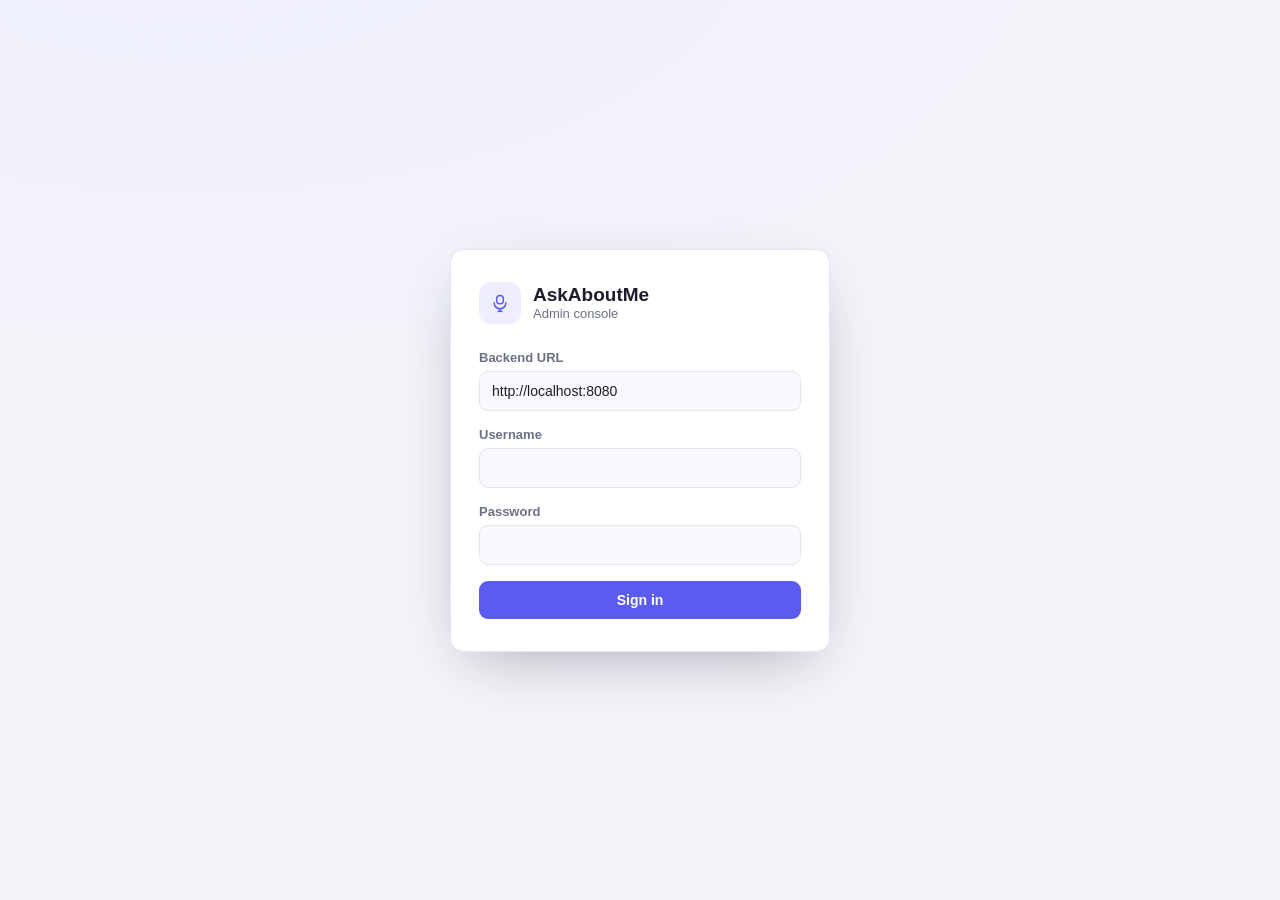
==== Admin-Frontend/index.html @ 6f8b1164 "set up admin front end" ====
<!doctype html>
<html lang="en">
<head>
<meta charset="UTF-8" />
<meta name="viewport" content="width=device-width, initial-scale=1.0" />
<title>AskAboutMe Admin</title>
<link rel="stylesheet" href="css/styles.css" />
</head>
<body>

<!-- ===================== Login screen ===================== -->
<main id="login-screen" class="login-screen">
  <div class="login-card">
    <div class="brand">
      <span class="brand-icon">
        <svg viewBox="0 0 24 24" fill="none" stroke="currentColor" stroke-width="1.8"><path d="M12 3a4 4 0 0 0-4 4v2a4 4 0 0 0 8 0V7a4 4 0 0 0-4-4Z"/><path d="M5 11v1a7 7 0 0 0 14 0v-1"/><path d="M12 19v3"/><path d="M9 22h6"/></svg>
      </span>
      <div>
        <h1>AskAboutMe</h1>
        <p>Admin console</p>
      </div>
    </div>

    <form id="login-form" novalidate>
      <label class="field">
        <span>Backend URL</span>
        <input type="text" id="api-base" autocomplete="off" value="http://localhost:8080" required />
      </label>
      <label class="field">
        <span>Username</span>
        <input type="text" id="username" autocomplete="username" required />
      </label>
      <label class="field">
        <span>Password</span>
        <input type="password" id="password" autocomplete="current-password" required />
      </label>

      <p id="login-error" class="error-text" hidden></p>

      <button type="submit" id="login-submit" class="btn btn-primary btn-block">
        <span class="btn-label">Sign in</span>
        <span class="spinner" hidden></span>
      </button>
    </form>
  </div>
</main>

<!-- ===================== Dashboard ===================== -->
<div id="dashboard" class="dashboard" hidden>
  <header class="app-header">
    <div class="brand brand-compact">
      <span class="brand-icon">
        <svg viewBox="0 0 24 24" fill="none" stroke="currentColor" stroke-width="1.8"><path d="M12 3a4 4 0 0 0-4 4v2a4 4 0 0 0 8 0V7a4 4 0 0 0-4-4Z"/><path d="M5 11v1a7 7 0 0 0 14 0v-1"/><path d="M12 19v3"/><path d="M9 22h6"/></svg>
      </span>
      <span class="brand-title">AskAboutMe <em>Admin</em></span>
    </div>
    <div class="header-actions">
      <button id="refresh-btn" class="btn btn-ghost btn-icon" title="Refresh">
        <svg viewBox="0 0 24 24" fill="none" stroke="currentColor" stroke-width="1.8"><path d="M21 12a9 9 0 1 1-2.64-6.36"/><path d="M21 4v6h-6"/></svg>
      </button>
      <span id="whoami" class="whoami"></span>
      <button id="logout-btn" class="btn btn-ghost">Log out</button>
    </div>
  </header>

  <main class="container">
    <section class="upload-card" id="dropzone">
      <input type="file" id="file-input" hidden />
      <div class="upload-body">
        <span class="upload-icon">
          <svg viewBox="0 0 24 24" fill="none" stroke="currentColor" stroke-width="1.6"><path d="M12 16V4"/><path d="m6 10 6-6 6 6"/><path d="M4 20h16"/></svg>
        </span>
        <p class="upload-title">Drag &amp; drop a file, or <button type="button" id="browse-btn" class="link-btn">browse</button></p>
        <p class="upload-hint">PDF, DOCX, DOC, MD or TXT &middot; up to 25&nbsp;MB</p>
      </div>

      <div class="upload-progress-list" id="upload-progress-list"></div>
    </section>

    <section class="files-section">
      <div class="files-header">
        <h2>Files</h2>
        <input type="search" id="search-input" placeholder="Search files…" class="search-input" />
      </div>

      <div id="files-empty" class="empty-state" hidden>
        <svg viewBox="0 0 24 24" fill="none" stroke="currentColor" stroke-width="1.4"><path d="M4 4h10l6 6v10a2 2 0 0 1-2 2H4a2 2 0 0 1-2-2V6a2 2 0 0 1 2-2Z"/><path d="M14 4v6h6"/></svg>
        <p>No files yet</p>
        <span>Upload a document above to get started.</span>
      </div>

      <div id="files-grid" class="files-grid"></div>
    </section>
  </main>
</div>

<!-- ===================== Delete confirm modal ===================== -->
<div id="confirm-modal" class="modal-overlay" hidden>
  <div class="modal" role="dialog" aria-modal="true" aria-labelledby="confirm-title">
    <h3 id="confirm-title">Delete file?</h3>
    <p id="confirm-message"></p>
    <div class="modal-actions">
      <button id="confirm-cancel" class="btn btn-ghost">Cancel</button>
      <button id="confirm-delete" class="btn btn-danger">Delete</button>
    </div>
  </div>
</div>

<!-- ===================== Toasts ===================== -->
<div id="toast-container" class="toast-container" aria-live="polite"></div>

<script src="js/app.js"></script>
</body>
</html>
---- Admin-Frontend/css/styles.css ----
:root {
  --bg: #f4f5fa;
  --surface: #ffffff;
  --surface-2: #f8f9fc;
  --border: #e4e6ef;
  --text: #1c1e2b;
  --text-muted: #6b7085;
  --accent: #5b5bf0;
  --accent-hover: #4747d6;
  --accent-soft: #eeeeff;
  --success: #1a9d6c;
  --success-soft: #e7f7f0;
  --danger: #e0455f;
  --danger-soft: #fdeaee;
  --warning: #b5820a;
  --warning-soft: #fbf2df;
  --radius: 14px;
  --radius-sm: 9px;
  --shadow: 0 1px 2px rgba(20, 22, 40, 0.04), 0 8px 24px -12px rgba(20, 22, 40, 0.12);
  --shadow-lg: 0 20px 60px -20px rgba(20, 22, 40, 0.35);
  color-scheme: light;
}

@media (prefers-color-scheme: dark) {
  :root {
    --bg: #14151f;
    --surface: #1b1c29;
    --surface-2: #20212f;
    --border: #2c2d3d;
    --text: #eef0fa;
    --text-muted: #9395ab;
    --accent: #7d7dff;
    --accent-hover: #9494ff;
    --accent-soft: #26264a;
    --success: #38c98f;
    --success-soft: #143529;
    --danger: #f0667c;
    --danger-soft: #3a1c22;
    --warning: #e0b23d;
    --warning-soft: #3a2f10;
    --shadow: 0 1px 2px rgba(0, 0, 0, 0.2), 0 12px 30px -14px rgba(0, 0, 0, 0.6);
    --shadow-lg: 0 24px 70px -20px rgba(0, 0, 0, 0.7);
    color-scheme: dark;
  }
}

* { box-sizing: border-box; }

/* The [hidden] attribute loses to any author rule that sets `display` (e.g. .modal-overlay's
   display:flex, .login-screen's display:flex) because origin precedence beats specificity - an
   author-stylesheet rule always wins over the browser's default [hidden]{display:none}. This
   makes `hidden` actually work everywhere it's toggled via JS (el.hidden = true/false). */
[hidden] { display: none !important; }

html, body {
  margin: 0;
  height: 100%;
  background: var(--bg);
  color: var(--text);
  font-family: -apple-system, BlinkMacSystemFont, "Segoe UI", Roboto, Helvetica, Arial, sans-serif;
  -webkit-font-smoothing: antialiased;
}

h1, h2, h3, p { margin: 0; }

button { font-family: inherit; }

svg { width: 20px; height: 20px; display: block; }

/* ---------- buttons ---------- */
.btn {
  display: inline-flex;
  align-items: center;
  justify-content: center;
  gap: 8px;
  padding: 10px 16px;
  border-radius: var(--radius-sm);
  border: 1px solid transparent;
  font-size: 14px;
  font-weight: 600;
  cursor: pointer;
  transition: background 0.15s ease, border-color 0.15s ease, transform 0.05s ease, opacity 0.15s ease;
  white-space: nowrap;
}
.btn:active { transform: translateY(1px); }
.btn:disabled { opacity: 0.55; cursor: not-allowed; transform: none; }

.btn-primary { background: var(--accent); color: #fff; }
.btn-primary:hover:not(:disabled) { background: var(--accent-hover); }

.btn-ghost { background: transparent; color: var(--text); border-color: var(--border); }
.btn-ghost:hover:not(:disabled) { background: var(--surface-2); }

.btn-danger { background: var(--danger); color: #fff; }
.btn-danger:hover:not(:disabled) { filter: brightness(1.08); }

.btn-block { width: 100%; }
.btn-icon { padding: 9px; }

.link-btn {
  background: none; border: none; padding: 0; margin: 0;
  color: var(--accent); font-weight: 600; font-size: inherit;
  cursor: pointer; text-decoration: underline; text-underline-offset: 2px;
}

/* ---------- brand ---------- */
.brand { display: flex; align-items: center; gap: 12px; }
.brand-icon {
  display: flex; align-items: center; justify-content: center;
  width: 42px; height: 42px; border-radius: 12px;
  background: var(--accent-soft); color: var(--accent); flex-shrink: 0;
}
.brand h1 { font-size: 19px; font-weight: 700; }
.brand p { font-size: 13px; color: var(--text-muted); }
.brand-compact .brand-icon { width: 34px; height: 34px; border-radius: 10px; }
.brand-title { font-weight: 700; font-size: 16px; }
.brand-title em { font-style: normal; color: var(--accent); }

/* ---------- login ---------- */
.login-screen {
  min-height: 100vh;
  display: flex;
  align-items: center;
  justify-content: center;
  padding: 24px;
  background:
    radial-gradient(1000px 500px at 15% -10%, var(--accent-soft), transparent),
    var(--bg);
}
.login-card {
  width: 100%;
  max-width: 380px;
  background: var(--surface);
  border: 1px solid var(--border);
  border-radius: var(--radius);
  box-shadow: var(--shadow-lg);
  padding: 32px 28px;
}
.login-card .brand { margin-bottom: 26px; }

.field { display: flex; flex-direction: column; gap: 6px; margin-bottom: 16px; }
.field span { font-size: 13px; font-weight: 600; color: var(--text-muted); }
.field input {
  padding: 11px 12px;
  border-radius: var(--radius-sm);
  border: 1px solid var(--border);
  background: var(--surface-2);
  color: var(--text);
  font-size: 14px;
  outline: none;
  transition: border-color 0.15s ease, box-shadow 0.15s ease;
}
.field input:focus { border-color: var(--accent); box-shadow: 0 0 0 3px var(--accent-soft); }

.error-text {
  color: var(--danger);
  background: var(--danger-soft);
  padding: 9px 12px;
  border-radius: var(--radius-sm);
  font-size: 13px;
  margin: -4px 0 16px;
}

.spinner {
  width: 15px; height: 15px;
  border: 2px solid rgba(255,255,255,0.4);
  border-top-color: #fff;
  border-radius: 50%;
  animation: spin 0.7s linear infinite;
}
.btn-ghost .spinner { border-color: var(--border); border-top-color: var(--text); }
@keyframes spin { to { transform: rotate(360deg); } }

/* ---------- dashboard shell ---------- */
.app-header {
  position: sticky; top: 0; z-index: 20;
  display: flex; align-items: center; justify-content: space-between;
  padding: 14px 24px;
  background: color-mix(in srgb, var(--surface) 92%, transparent);
  backdrop-filter: blur(10px);
  border-bottom: 1px solid var(--border);
}
.header-actions { display: flex; align-items: center; gap: 10px; }
.whoami { font-size: 13px; color: var(--text-muted); margin-right: 2px; }

.container { max-width: 1080px; margin: 0 auto; padding: 28px 20px 60px; }

/* ---------- upload card ---------- */
.upload-card {
  background: var(--surface);
  border: 1.5px dashed var(--border);
  border-radius: var(--radius);
  padding: 30px 20px;
  text-align: center;
  transition: border-color 0.15s ease, background 0.15s ease;
  margin-bottom: 30px;
}
.upload-card.drag-over { border-color: var(--accent); background: var(--accent-soft); }

.upload-icon {
  display: inline-flex; align-items: center; justify-content: center;
  width: 46px; height: 46px; border-radius: 50%;
  background: var(--accent-soft); color: var(--accent);
  margin-bottom: 10px;
}
.upload-title { font-size: 14.5px; font-weight: 500; }
.upload-hint { font-size: 12.5px; color: var(--text-muted); margin-top: 4px; }

.upload-progress-list { margin-top: 18px; display: flex; flex-direction: column; gap: 10px; text-align: left; }
.upload-progress-item {
  border: 1px solid var(--border); border-radius: var(--radius-sm);
  padding: 10px 12px; background: var(--surface-2);
}
.upload-progress-top { display: flex; justify-content: space-between; align-items: center; gap: 10px; margin-bottom: 8px; }
.upload-progress-name { font-size: 13px; font-weight: 600; overflow: hidden; text-overflow: ellipsis; white-space: nowrap; }
.upload-progress-pct { font-size: 12px; color: var(--text-muted); flex-shrink: 0; }
.upload-progress-track { height: 6px; border-radius: 4px; background: var(--border); overflow: hidden; }
.upload-progress-fill { height: 100%; background: var(--accent); border-radius: 4px; transition: width 0.2s ease; width: 0%; }
.upload-progress-item.error .upload-progress-fill { background: var(--danger); }
.upload-progress-item.done .upload-progress-fill { background: var(--success); }
.upload-progress-error-text { font-size: 12px; color: var(--danger); margin-top: 6px; }

/* ---------- files ---------- */
.files-header {
  display: flex; align-items: center; justify-content: space-between; gap: 14px;
  margin-bottom: 16px; flex-wrap: wrap;
}
.files-header h2 { font-size: 17px; font-weight: 700; }
.search-input {
  padding: 9px 12px; border-radius: var(--radius-sm);
  border: 1px solid var(--border); background: var(--surface);
  color: var(--text); font-size: 13.5px; min-width: 200px; outline: none;
}
.search-input:focus { border-color: var(--accent); box-shadow: 0 0 0 3px var(--accent-soft); }

.files-grid {
  display: grid;
  grid-template-columns: repeat(auto-fill, minmax(260px, 1fr));
  gap: 14px;
}

.file-card {
  background: var(--surface);
  border: 1px solid var(--border);
  border-radius: var(--radius);
  padding: 16px;
  box-shadow: var(--shadow);
  display: flex;
  flex-direction: column;
  gap: 12px;
  transition: transform 0.12s ease, box-shadow 0.12s ease;
}
.file-card:hover { transform: translateY(-2px); }

.file-card-top { display: flex; gap: 12px; align-items: flex-start; }
.file-icon {
  flex-shrink: 0;
  width: 40px; height: 40px; border-radius: 10px;
  display: flex; align-items: center; justify-content: center;
  background: var(--accent-soft); color: var(--accent);
}
.file-meta { min-width: 0; }
.file-name {
  font-size: 14px; font-weight: 600;
  overflow: hidden; text-overflow: ellipsis; white-space: nowrap;
}
.file-sub { font-size: 12px; color: var(--text-muted); margin-top: 2px; }

.badge-row { display: flex; flex-wrap: wrap; gap: 6px; }
.badge {
  font-size: 11px; font-weight: 700; letter-spacing: 0.02em;
  padding: 3px 8px; border-radius: 999px; text-transform: uppercase;
}
.badge-success { background: var(--success-soft); color: var(--success); }
.badge-warning { background: var(--warning-soft); color: var(--warning); }
.badge-danger { background: var(--danger-soft); color: var(--danger); }
.badge-neutral { background: var(--surface-2); color: var(--text-muted); border: 1px solid var(--border); }

.file-card-actions { display: flex; gap: 8px; margin-top: auto; }
.file-card-actions .btn { flex: 1; padding: 8px 10px; font-size: 13px; }

/* ---------- empty state ---------- */
.empty-state {
  display: flex; flex-direction: column; align-items: center; gap: 6px;
  padding: 60px 20px; color: var(--text-muted); text-align: center;
}
.empty-state svg { width: 46px; height: 46px; opacity: 0.6; margin-bottom: 6px; }
.empty-state p { font-weight: 600; color: var(--text); font-size: 15px; }
.empty-state span { font-size: 13px; }

/* ---------- modal ---------- */
.modal-overlay {
  position: fixed; inset: 0; z-index: 50;
  background: rgba(10, 10, 20, 0.45);
  display: flex; align-items: center; justify-content: center;
  padding: 20px;
}
.modal {
  background: var(--surface);
  border-radius: var(--radius);
  border: 1px solid var(--border);
  box-shadow: var(--shadow-lg);
  padding: 24px;
  max-width: 380px;
  width: 100%;
}
.modal h3 { font-size: 16px; margin-bottom: 8px; }
.modal p { font-size: 13.5px; color: var(--text-muted); line-height: 1.5; }
.modal-actions { display: flex; justify-content: flex-end; gap: 10px; margin-top: 20px; }

/* ---------- toasts ---------- */
.toast-container {
  position: fixed; right: 18px; bottom: 18px; z-index: 100;
  display: flex; flex-direction: column; gap: 10px;
  max-width: 340px;
}
.toast {
  background: var(--surface);
  border: 1px solid var(--border);
  border-left: 4px solid var(--accent);
  border-radius: var(--radius-sm);
  box-shadow: var(--shadow-lg);
  padding: 12px 14px;
  font-size: 13.5px;
  animation: toast-in 0.18s ease;
}
.toast.success { border-left-color: var(--success); }
.toast.error { border-left-color: var(--danger); }
@keyframes toast-in { from { opacity: 0; transform: translateY(8px); } to { opacity: 1; transform: translateY(0); } }

/* ---------- responsive ---------- */
@media (max-width: 600px) {
  .app-header { padding: 12px 14px; }
  .whoami { display: none; }
  .container { padding: 20px 14px 50px; }
  .files-header { flex-direction: column; align-items: stretch; }
  .search-input { width: 100%; }
  .files-grid { grid-template-columns: 1fr; }
  .login-card { padding: 26px 20px; }
}
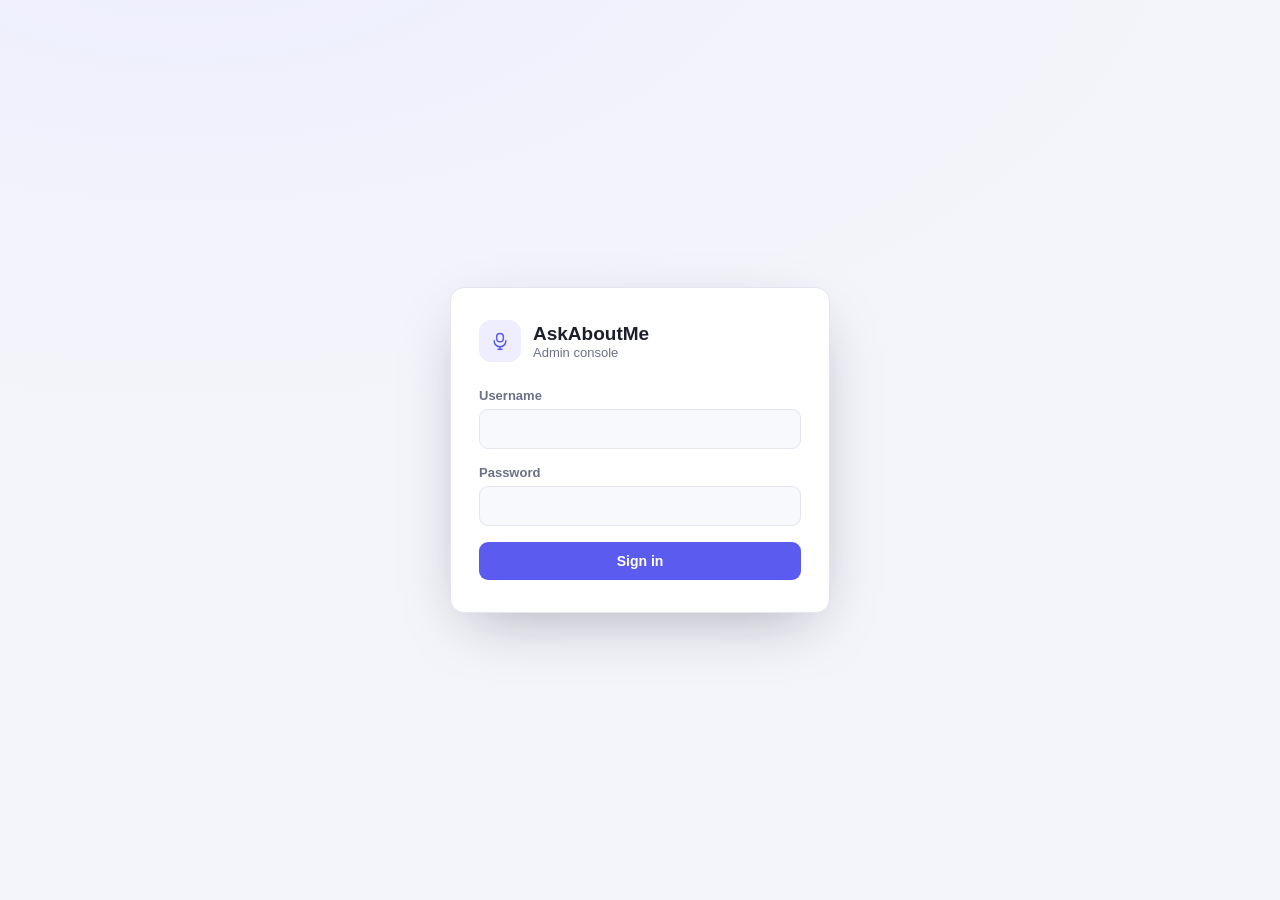
==== commit 06bb55d9: "portfolio complete" ====
--- a/Admin-Frontend/index.html
+++ b/Admin-Frontend/index.html
@@ -22,10 +22,6 @@
     </div>
 
     <form id="login-form" novalidate>
-      <label class="field">
-        <span>Backend URL</span>
-        <input type="text" id="api-base" autocomplete="off" value="http://localhost:8080" required />
-      </label>
       <label class="field">
         <span>Username</span>
         <input type="text" id="username" autocomplete="username" required />
